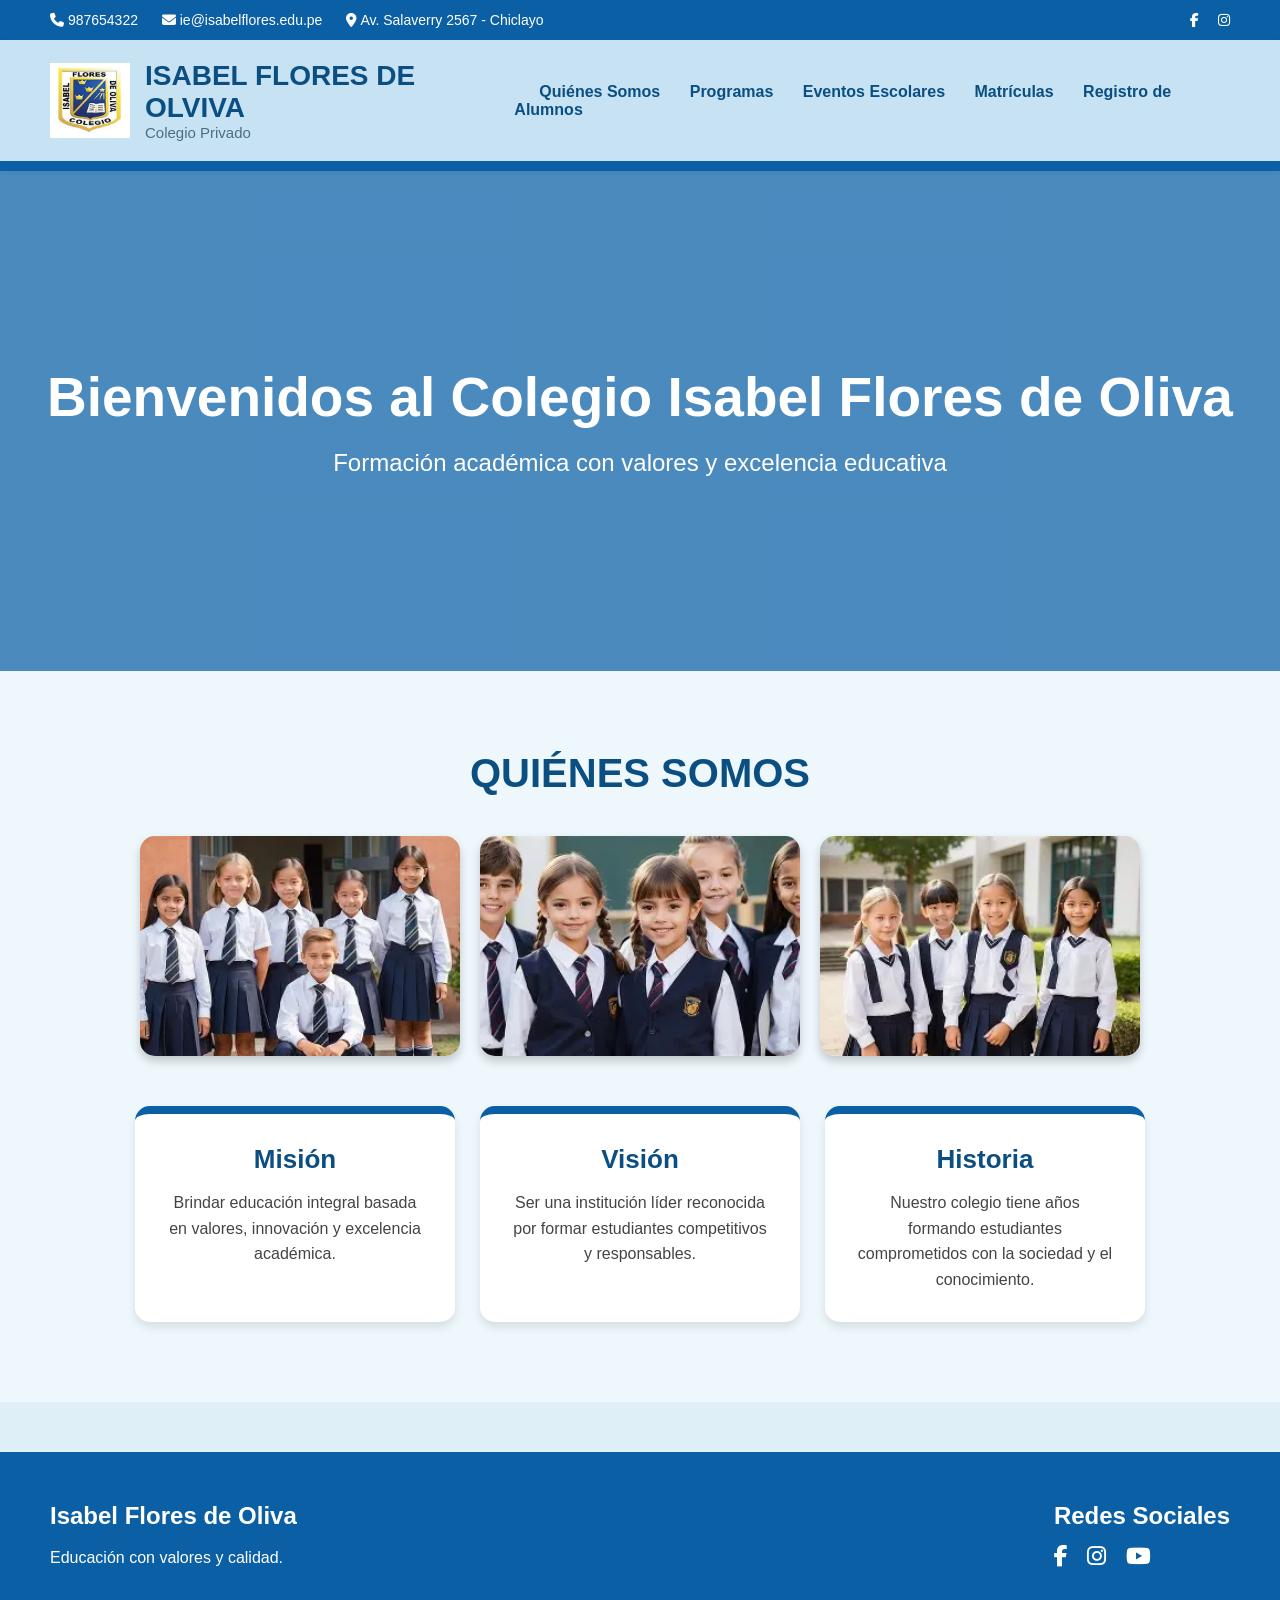
==== frontend/html/index.html @ 784ea983 "avance frontend" ====
<!DOCTYPE html>
<html lang="es">
<head>
    <meta charset="UTF-8">
    <meta name="viewport" content="width=device-width, initial-scale=1.0">
    <title>Isabel Flores de Oliva</title>

    <link rel="stylesheet" href="/frontend/css/style.css">

    <link rel="stylesheet"
    href="https://cdnjs.cloudflare.com/ajax/libs/font-awesome/6.5.1/css/all.min.css">
</head>

<body>

    <div class="topbar">

        <div class="top-info">
            <span><i class="fa-solid fa-phone"></i> 987654322</span>
            <span><i class="fa-solid fa-envelope"></i> ie@isabelflores.edu.pe</span>
            <span><i class="fa-solid fa-location-dot"></i> Av. Salaverry 2567 - Chiclayo</span>
        </div>

        <div class="redes">
            <i class="fa-brands fa-facebook-f"></i>
            <i class="fa-brands fa-instagram"></i>
        </div>

    </div>


    <header class="header">

        <div class="logo">

            <img src="/Imagenes/logo.jpg" alt="Logo">

            <div>
                <h2>ISABEL FLORES DE OLVIVA</h2>
                <p>Colegio Privado</p>
            </div>

        </div>

  
        <nav class="menu">

            <a href="#quienes-somos">Quiénes Somos</a>

            <a href="programas.html">Programas</a>

            <a href="eventos.html">Eventos Escolares</a>

            <a href="matriculas.html">Matrículas</a>

            <a href="asistencia.html">Registro de Alumnos</a>

        </nav>

    </header>


    <section class="banner">

        <div class="overlay">

            <h1>Bienvenidos al Colegio Isabel Flores de Oliva</h1>

            <p>
                Formación académica con valores y excelencia educativa
            </p>

        </div>

    </section>


    <section class="quienes" id="quienes-somos">

        <h2>QUIÉNES SOMOS</h2>

        <div class="carrusel">

            <img src="/Imagenes/imagen1.webp" alt="">
            <img src="/Imagenes/imagen2.webp" alt="">
            <img src="/Imagenes/imagen3.webp" alt="">

        </div>


        <div class="cards">

            <div class="card">

                <h3>Misión</h3>

                <p>
                    Brindar educación integral basada en valores,
                    innovación y excelencia académica.
                </p>

            </div>

            <div class="card">

                <h3>Visión</h3>

                <p>
                    Ser una institución líder reconocida por formar
                    estudiantes competitivos y responsables.
                </p>

            </div>

            <div class="card">

                <h3>Historia</h3>

                <p>
                    Nuestro colegio tiene años formando estudiantes
                    comprometidos con la sociedad y el conocimiento.
                </p>

            </div>

        </div>

    </section>

    <footer class="footer">

        <div class="footer-contenido">

            <div>
                <h3>Isabel Flores de Oliva</h3>

                <p>
                    Educación con valores y calidad.
                </p>
            </div>

            <div>

                <h3>Redes Sociales</h3>

                <div class="footer-redes">

                    <i class="fa-brands fa-facebook-f"></i>

                    <i class="fa-brands fa-instagram"></i>

                    <i class="fa-brands fa-youtube"></i>

                </div>

            </div>

        </div>

    </footer>

</body>
</html>
---- frontend/css/style.css ----
*{
    margin: 0;
    padding: 0;
    box-sizing: border-box;
    font-family: Arial, Helvetica, sans-serif;
}

html{
    scroll-behavior: smooth;
}

body{
    background: #dfeff7;
}




.topbar{
    background: #0b5fa5;
    color: white;
    display: flex;
    justify-content: space-between;
    align-items: center;
    padding: 12px 50px;
    font-size: 14px;
}

.top-info span{
    margin-right: 20px;
}

.redes i{
    margin-left: 15px;
    cursor: pointer;
    transition: 0.3s;
}

.redes i:hover{
    color: #d6ecff;
}



.header{
    background: #c6e2f3;
    display: flex;
    justify-content: space-between;
    align-items: center;
    padding: 20px 50px;
    border-bottom: 10px solid #0b5fa5;
    box-shadow: 0px 2px 5px rgba(0,0,0,0.1);
}





.logo{
    display: flex;
    align-items: center;
    gap: 15px;
}

.logo img{
    width: 80px;
    height: 80px;
    object-fit: contain;
}

.logo h2{
    color: #0b4f82;
    font-size: 28px;
}

.logo p{
    color: #4d6d80;
    font-size: 15px;
}



.menu a{
    text-decoration: none;
    margin-left: 25px;
    color: #0b4f82;
    font-weight: bold;
    transition: 0.3s;
    font-size: 16px;
}

.menu a:hover{
    color: #d60000;
}



.banner{
    background:
    linear-gradient(rgba(11,95,165,0.7),
    rgba(11,95,165,0.7)),
    url("colegio.jpg");

    background-size: cover;
    background-position: center;

    height: 500px;

    display: flex;
    align-items: center;
    justify-content: center;
}

.overlay{
    text-align: center;
    color: white;
    padding: 20px;
}

.overlay h1{
    font-size: 55px;
    margin-bottom: 20px;
}

.overlay p{
    font-size: 24px;
}



.quienes{
    padding: 80px 50px;
    text-align: center;
    background: #eef7fc;
}

.quienes h2{
    color: #0b4f82;
    margin-bottom: 40px;
    font-size: 40px;
}



.carrusel{
    display: flex;
    justify-content: center;
    gap: 20px;
    flex-wrap: wrap;
    margin-bottom: 50px;
}

.carrusel img{
    width: 320px;
    height: 220px;
    object-fit: cover;
    border-radius: 15px;
    box-shadow: 0px 5px 10px rgba(0,0,0,0.2);
    transition: 0.3s;
}

.carrusel img:hover{
    transform: scale(1.03);
}



.cards{
    display: flex;
    gap: 25px;
    justify-content: center;
    flex-wrap: wrap;
}

.card{
    background: white;
    width: 320px;
    padding: 30px;
    border-radius: 15px;
    box-shadow: 0px 5px 10px rgba(0,0,0,0.1);
    border-top: 8px solid #0b5fa5;
    transition: 0.3s;
}

.card:hover{
    transform: translateY(-5px);
}

.card h3{
    color: #0b4f82;
    margin-bottom: 15px;
    font-size: 26px;
}

.card p{
    color: #444;
    line-height: 1.6;
}




.footer{
    background: #0b5fa5;
    color: white;
    padding: 50px;
    margin-top: 50px;
}

.footer-contenido{
    display: flex;
    justify-content: space-between;
    flex-wrap: wrap;
    gap: 30px;
}

.footer h3{
    margin-bottom: 15px;
    font-size: 24px;
}

.footer p{
    line-height: 1.6;
}

.footer-redes i{
    margin-right: 15px;
    font-size: 22px;
    cursor: pointer;
    transition: 0.3s;
}

.footer-redes i:hover{
    color: #d6ecff;
}

/* =========================
   RESPONSIVE
========================= */

@media(max-width: 900px){

    .header{
        flex-direction: column;
        gap: 20px;
        text-align: center;
    }

    .menu{
        display: flex;
        flex-direction: column;
        gap: 15px;
    }

    .menu a{
        margin-left: 0;
    }

    .topbar{
        flex-direction: column;
        gap: 10px;
        text-align: center;
    }

    .overlay h1{
        font-size: 38px;
    }

    .overlay p{
        font-size: 18px;
    }

}
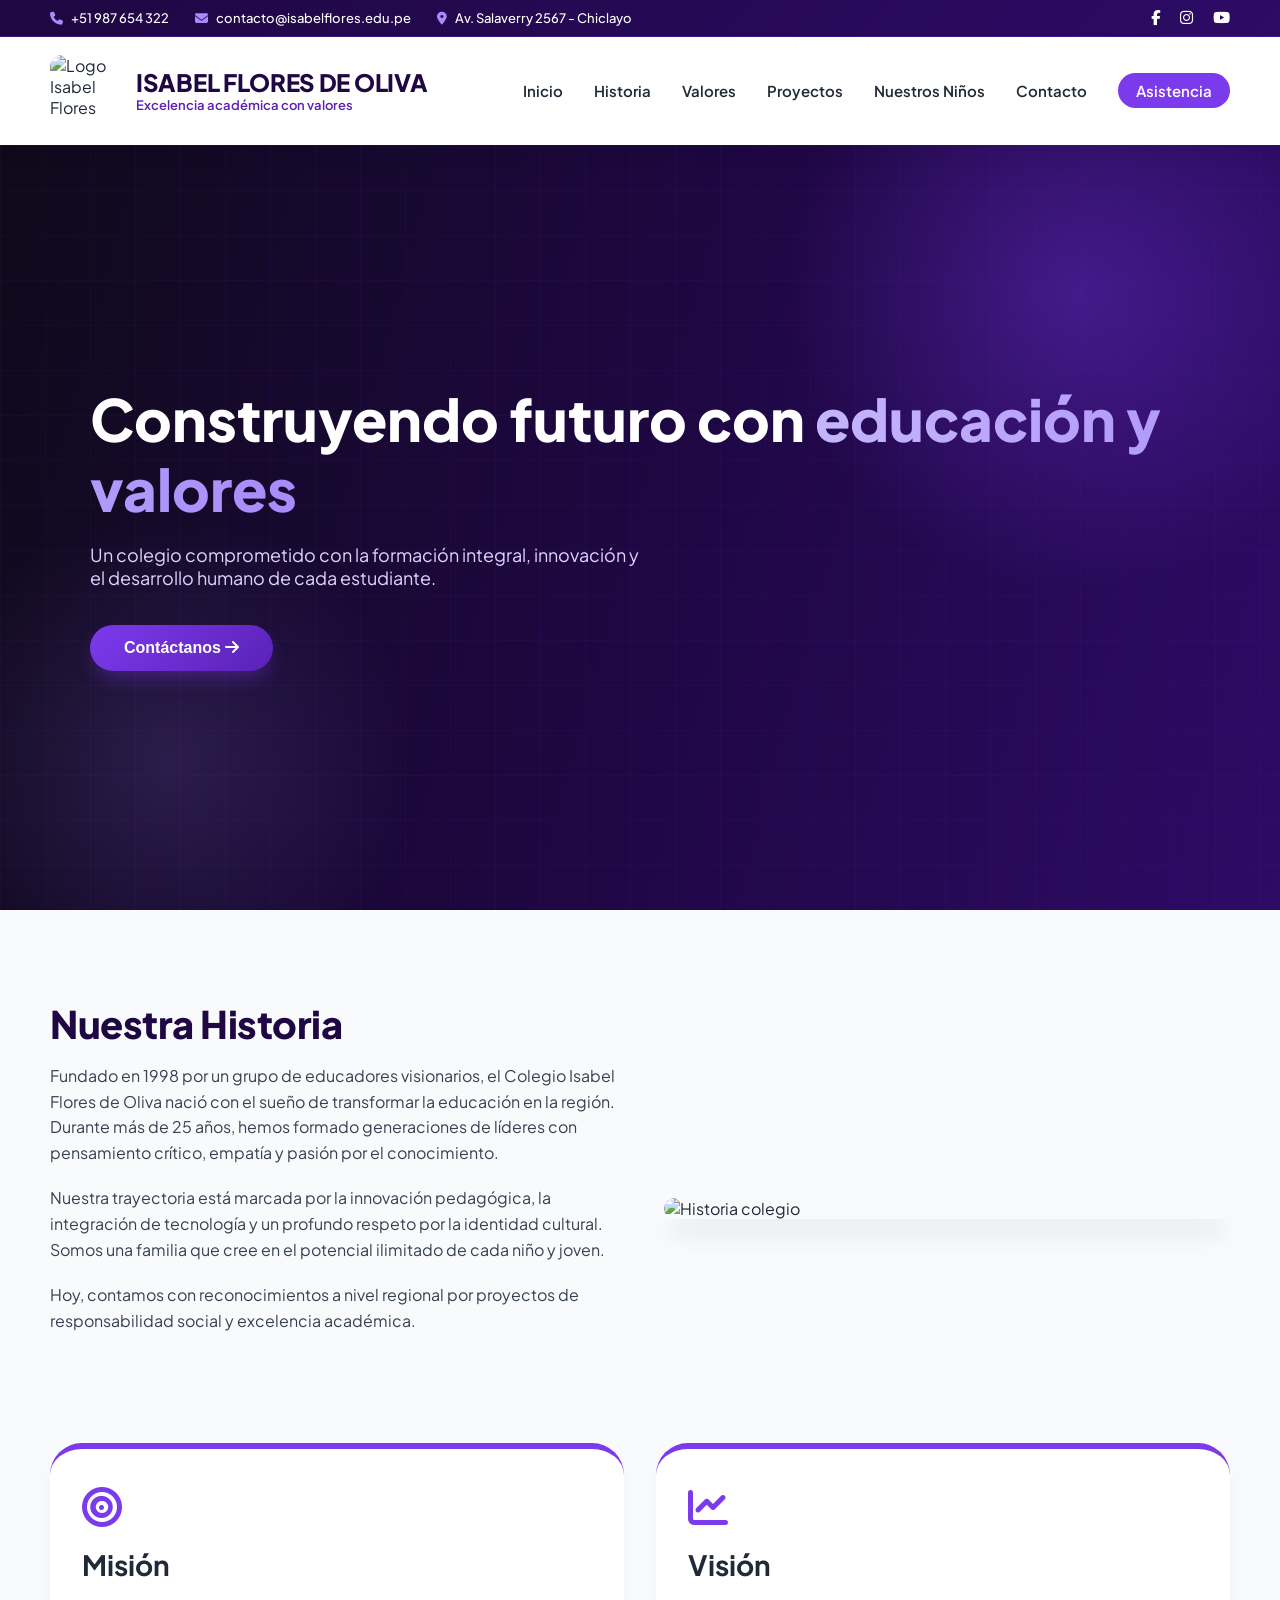
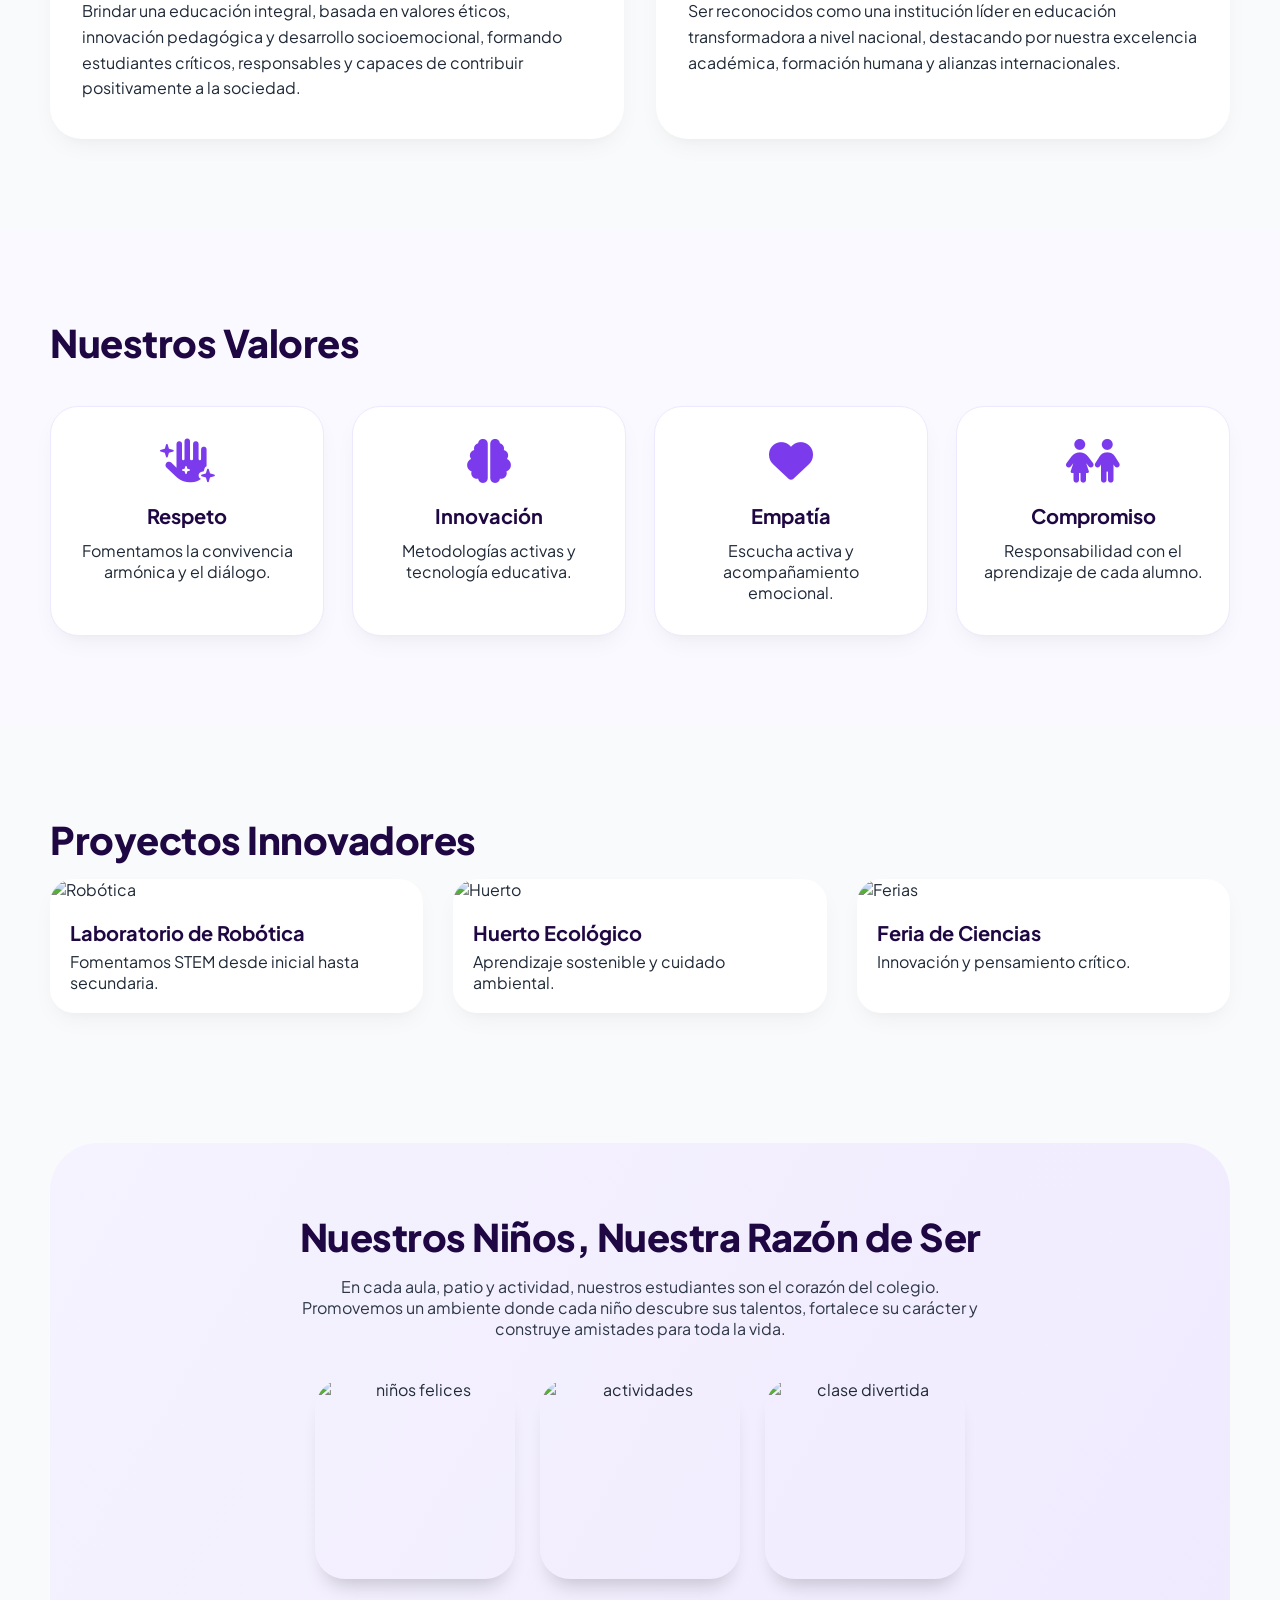
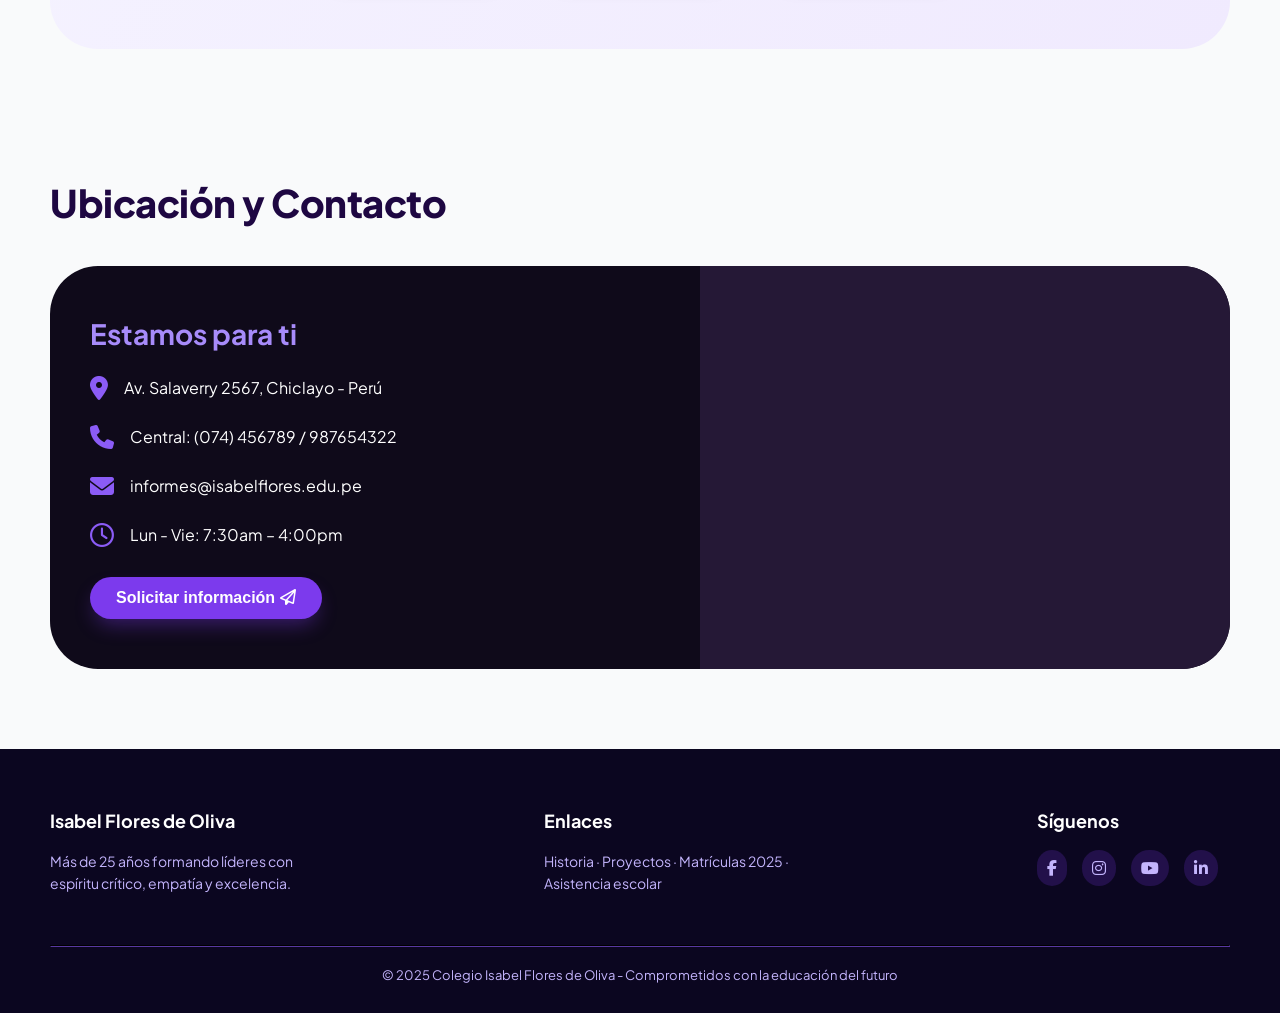
==== commit 1b764b38: "se creo los diseños finales para index.html y asistencia.html, con sus csss correspondientes" ====
--- a/frontend/html/index.html
+++ b/frontend/html/index.html
@@ -2,162 +2,220 @@
 <html lang="es">
 <head>
     <meta charset="UTF-8">
-    <meta name="viewport" content="width=device-width, initial-scale=1.0">
-    <title>Isabel Flores de Oliva</title>
-
+    <meta name="viewport" content="width=device-width, initial-scale=1.0, user-scalable=yes">
+    <title>Colegio Isabel Flores de Oliva | Excelencia y Valores</title>
+    
+    <!-- Google Fonts + Font Awesome -->
+    <link href="https://fonts.googleapis.com/css2?family=Plus+Jakarta+Sans:wght@300;400;500;600;700;800&display=swap" rel="stylesheet">
+    <link rel="stylesheet" href="https://cdnjs.cloudflare.com/ajax/libs/font-awesome/6.5.1/css/all.min.css">
+    
     <link rel="stylesheet" href="/frontend/css/style.css">
-
-    <link rel="stylesheet"
-    href="https://cdnjs.cloudflare.com/ajax/libs/font-awesome/6.5.1/css/all.min.css">
 </head>
-
 <body>
 
-    <div class="topbar">
-
-        <div class="top-info">
-            <span><i class="fa-solid fa-phone"></i> 987654322</span>
-            <span><i class="fa-solid fa-envelope"></i> ie@isabelflores.edu.pe</span>
-            <span><i class="fa-solid fa-location-dot"></i> Av. Salaverry 2567 - Chiclayo</span>
-        </div>
-
-        <div class="redes">
-            <i class="fa-brands fa-facebook-f"></i>
-            <i class="fa-brands fa-instagram"></i>
-        </div>
-
-    </div>
-
-
-    <header class="header">
-
-        <div class="logo">
-
-            <img src="/Imagenes/logo.jpg" alt="Logo">
-
-            <div>
-                <h2>ISABEL FLORES DE OLVIVA</h2>
-                <p>Colegio Privado</p>
-            </div>
-
-        </div>
-
-  
-        <nav class="menu">
-
-            <a href="#quienes-somos">Quiénes Somos</a>
-
-            <a href="programas.html">Programas</a>
-
-            <a href="eventos.html">Eventos Escolares</a>
-
-            <a href="matriculas.html">Matrículas</a>
-
-            <a href="asistencia.html">Registro de Alumnos</a>
-
-        </nav>
-
-    </header>
-
-
-    <section class="banner">
-
-        <div class="overlay">
-
-            <h1>Bienvenidos al Colegio Isabel Flores de Oliva</h1>
-
-            <p>
-                Formación académica con valores y excelencia educativa
-            </p>
-
-        </div>
-
-    </section>
-
-
-    <section class="quienes" id="quienes-somos">
-
-        <h2>QUIÉNES SOMOS</h2>
-
-        <div class="carrusel">
-
-            <img src="/Imagenes/imagen1.webp" alt="">
-            <img src="/Imagenes/imagen2.webp" alt="">
-            <img src="/Imagenes/imagen3.webp" alt="">
-
-        </div>
-
-
-        <div class="cards">
-
-            <div class="card">
-
-                <h3>Misión</h3>
-
-                <p>
-                    Brindar educación integral basada en valores,
-                    innovación y excelencia académica.
-                </p>
-
-            </div>
-
-            <div class="card">
-
-                <h3>Visión</h3>
-
-                <p>
-                    Ser una institución líder reconocida por formar
-                    estudiantes competitivos y responsables.
-                </p>
-
-            </div>
-
-            <div class="card">
-
-                <h3>Historia</h3>
-
-                <p>
-                    Nuestro colegio tiene años formando estudiantes
-                    comprometidos con la sociedad y el conocimiento.
-                </p>
-
-            </div>
-
-        </div>
-
-    </section>
-
-    <footer class="footer">
-
-        <div class="footer-contenido">
-
-            <div>
-                <h3>Isabel Flores de Oliva</h3>
-
-                <p>
-                    Educación con valores y calidad.
-                </p>
-            </div>
-
-            <div>
-
-                <h3>Redes Sociales</h3>
-
-                <div class="footer-redes">
-
-                    <i class="fa-brands fa-facebook-f"></i>
-
-                    <i class="fa-brands fa-instagram"></i>
-
-                    <i class="fa-brands fa-youtube"></i>
-
-                </div>
-
-            </div>
-
-        </div>
-
-    </footer>
-
+<div class="topbar">
+    <div class="top-info">
+        <span><i class="fa-solid fa-phone"></i> +51 987 654 322</span>
+        <span><i class="fa-solid fa-envelope"></i> contacto@isabelflores.edu.pe</span>
+        <span><i class="fa-solid fa-location-dot"></i> Av. Salaverry 2567 - Chiclayo</span>
+    </div>
+    <div class="redes">
+        <i class="fa-brands fa-facebook-f"></i>
+        <i class="fa-brands fa-instagram"></i>
+        <i class="fa-brands fa-youtube"></i>
+    </div>
+</div>
+
+<header class="header" id="mainHeader">
+    <div class="logo">
+        <img src="https://placehold.co/400x400/7C3AED/white?text=IFO" alt="Logo Isabel Flores">
+        <div>
+            <h2>ISABEL FLORES DE OLIVA</h2>
+            <p>Excelencia académica con valores</p>
+        </div>
+    </div>
+    <nav class="menu">
+        <a href="#inicio">Inicio</a>
+        <a href="#historia">Historia</a>
+        <a href="#valores">Valores</a>
+        <a href="#proyectos">Proyectos</a>
+        <a href="#ninos">Nuestros Niños</a>
+        <a href="#contacto">Contacto</a>
+        <a href="asistencia.html" style="background: var(--primary); color: white; padding: 8px 18px; border-radius: 40px;">Asistencia</a>
+    </nav>
+</header>
+
+<!-- HERO BANNER MODERNO -->
+<section id="inicio" class="hero-banner">
+    <div class="hero-grid"></div>
+    <div class="hero-content">
+        <h1>Construyendo futuro con <span class="highlight">educación y valores</span></h1>
+        <p>Un colegio comprometido con la formación integral, innovación y el desarrollo humano de cada estudiante.</p>
+        <button class="btn-hero" id="scrollToContact">Contáctanos <i class="fa-solid fa-arrow-right"></i></button>
+    </div>
+</section>
+
+<!-- SECCIÓN HISTORIA -->
+<section id="historia" class="section-padding">
+    <div class="container">
+        <h2 class="section-title">Nuestra Historia</h2>
+        <div class="grid-2cols">
+            <div class="history-text">
+                <p>Fundado en 1998 por un grupo de educadores visionarios, el Colegio Isabel Flores de Oliva nació con el sueño de transformar la educación en la región. Durante más de 25 años, hemos formado generaciones de líderes con pensamiento crítico, empatía y pasión por el conocimiento.</p>
+                <p>Nuestra trayectoria está marcada por la innovación pedagógica, la integración de tecnología y un profundo respeto por la identidad cultural. Somos una familia que cree en el potencial ilimitado de cada niño y joven.</p>
+                <p>Hoy, contamos con reconocimientos a nivel regional por proyectos de responsabilidad social y excelencia académica.</p>
+            </div>
+            <div class="history-img">
+                <img src="https://images.pexels.com/photos/5212345/pexels-photo-5212345.jpeg?auto=compress&cs=tinysrgb&w=600" alt="Historia colegio">
+            </div>
+        </div>
+    </div>
+</section>
+
+<!-- MISIÓN Y VISIÓN (minimalista) -->
+<section class="section-padding" style="padding-top: 0;">
+    <div class="container">
+        <div class="mv-container">
+            <div class="mv-card">
+                <i class="fa-solid fa-bullseye" style="font-size: 40px; color: var(--primary); margin-bottom: 20px; display: inline-block;"></i>
+                <h3 style="font-size: 28px; margin-bottom: 16px;">Misión</h3>
+                <p style="line-height: 1.6;">Brindar una educación integral, basada en valores éticos, innovación pedagógica y desarrollo socioemocional, formando estudiantes críticos, responsables y capaces de contribuir positivamente a la sociedad.</p>
+            </div>
+            <div class="mv-card">
+                <i class="fa-solid fa-chart-line" style="font-size: 40px; color: var(--primary); margin-bottom: 20px; display: inline-block;"></i>
+                <h3 style="font-size: 28px; margin-bottom: 16px;">Visión</h3>
+                <p style="line-height: 1.6;">Ser reconocidos como una institución líder en educación transformadora a nivel nacional, destacando por nuestra excelencia académica, formación humana y alianzas internacionales.</p>
+            </div>
+        </div>
+    </div>
+</section>
+
+<!-- VALORES INSTITUCIONALES -->
+<section id="valores" class="section-padding" style="background: #F9F9FF;">
+    <div class="container">
+        <h2 class="section-title">Nuestros Valores</h2>
+        <div class="valores-grid">
+            <div class="valor-card"><i class="fa-solid fa-hand-sparkles"></i><h4>Respeto</h4><p>Fomentamos la convivencia armónica y el diálogo.</p></div>
+            <div class="valor-card"><i class="fa-solid fa-brain"></i><h4>Innovación</h4><p>Metodologías activas y tecnología educativa.</p></div>
+            <div class="valor-card"><i class="fa-solid fa-heart"></i><h4>Empatía</h4><p>Escucha activa y acompañamiento emocional.</p></div>
+            <div class="valor-card"><i class="fa-solid fa-children"></i><h4>Compromiso</h4><p>Responsabilidad con el aprendizaje de cada alumno.</p></div>
+        </div>
+    </div>
+</section>
+
+<!-- PROYECTOS DESTACADOS -->
+<section id="proyectos" class="section-padding">
+    <div class="container">
+        <h2 class="section-title">Proyectos Innovadores</h2>
+        <div class="proyectos-grid">
+            <div class="proyecto-item"><img src="https://images.pexels.com/photos/5428835/pexels-photo-5428835.jpeg?auto=compress&cs=tinysrgb&w=600" alt="Robótica"><div class="proyecto-info"><h3>Laboratorio de Robótica</h3><p>Fomentamos STEM desde inicial hasta secundaria.</p></div></div>
+            <div class="proyecto-item"><img src="https://images.pexels.com/photos/5212705/pexels-photo-5212705.jpeg?auto=compress&cs=tinysrgb&w=600" alt="Huerto"><div class="proyecto-info"><h3>Huerto Ecológico</h3><p>Aprendizaje sostenible y cuidado ambiental.</p></div></div>
+            <div class="proyecto-item"><img src="https://images.pexels.com/photos/5212349/pexels-photo-5212349.jpeg?auto=compress&cs=tinysrgb&w=600" alt="Ferias"><div class="proyecto-info"><h3>Feria de Ciencias</h3><p>Innovación y pensamiento crítico.</p></div></div>
+        </div>
+    </div>
+</section>
+
+<!-- SECCIÓN NUESTROS NIÑOS (con foto y calidez) -->
+<section id="ninos" class="ninos-section">
+    <div class="container" style="text-align: center;">
+        <h2 class="section-title" style="color:#1E0742;">Nuestros Niños, Nuestra Razón de Ser</h2>
+        <p style="max-width: 700px; margin: 0 auto 40px; color: #2D3748;">En cada aula, patio y actividad, nuestros estudiantes son el corazón del colegio. Promovemos un ambiente donde cada niño descubre sus talentos, fortalece su carácter y construye amistades para toda la vida.</p>
+        <div style="display: flex; flex-wrap: wrap; gap: 25px; justify-content: center; margin-top: 30px;">
+            <img src="https://images.pexels.com/photos/8613089/pexels-photo-8613089.jpeg?auto=compress&cs=tinysrgb&w=400" style="width: 200px; height: 200px; object-fit: cover; border-radius: 30px; box-shadow: 0 15px 20px -10px rgba(0,0,0,0.2);" alt="niños felices">
+            <img src="https://images.pexels.com/photos/8613111/pexels-photo-8613111.jpeg?auto=compress&cs=tinysrgb&w=400" style="width: 200px; height: 200px; object-fit: cover; border-radius: 30px; box-shadow: 0 15px 20px -10px rgba(0,0,0,0.2);" alt="actividades">
+            <img src="https://images.pexels.com/photos/8613099/pexels-photo-8613099.jpeg?auto=compress&cs=tinysrgb&w=400" style="width: 200px; height: 200px; object-fit: cover; border-radius: 30px; box-shadow: 0 15px 20px -10px rgba(0,0,0,0.2);" alt="clase divertida">
+        </div>
+    </div>
+</section>
+
+<!-- UBICACIÓN Y CONTACTO -->
+<section id="contacto" class="section-padding" style="padding-bottom: 40px;">
+    <div class="container">
+        <h2 class="section-title">Ubicación y Contacto</h2>
+        <div class="contact-location">
+            <div class="contact-info">
+                <h3>Estamos para ti</h3>
+                <div class="contact-detail"><i class="fa-solid fa-location-dot"></i> <span>Av. Salaverry 2567, Chiclayo - Perú</span></div>
+                <div class="contact-detail"><i class="fa-solid fa-phone"></i> <span>Central: (074) 456789 / 987654322</span></div>
+                <div class="contact-detail"><i class="fa-solid fa-envelope"></i> <span>informes@isabelflores.edu.pe</span></div>
+                <div class="contact-detail"><i class="fa-regular fa-clock"></i> <span>Lun - Vie: 7:30am – 4:00pm</span></div>
+                <div style="margin-top: 30px;"><button id="btnMatricula" class="btn-hero" style="background: var(--primary); padding: 12px 26px;">Solicitar información <i class="fa-regular fa-paper-plane"></i></button></div>
+            </div>
+            <div class="mapa">
+                <iframe src="https://www.google.com/maps/embed?pb=!1m18!1m12!1m3!1d3963.567219765665!2d-79.84216862587597!3d-6.771113393227249!2m3!1f0!2f0!3f0!3m2!1i1024!2i768!4f13.1!3m3!1m2!1s0x904cef55e272cfc9%3A0x2d6f4b9b5c34e66f!2sAv.%20Salaverry%2C%20Chiclayo%2014000!5e0!3m2!1ses!2spe!4v1715100000000!5m2!1ses!2spe" allowfullscreen="" loading="lazy"></iframe>
+            </div>
+        </div>
+    </div>
+</section>
+
+<footer class="footer-new">
+    <div class="footer-grid">
+        <div class="footer-col"><h4>Isabel Flores de Oliva</h4><p>Más de 25 años formando líderes con espíritu crítico, empatía y excelencia.</p></div>
+        <div class="footer-col"><h4>Enlaces</h4><p>Historia · Proyectos · Matrículas 2025 · Asistencia escolar</p></div>
+        <div class="footer-col"><h4>Síguenos</h4><div class="footer-social"><i class="fa-brands fa-facebook-f"></i> <i class="fa-brands fa-instagram"></i> <i class="fa-brands fa-youtube"></i> <i class="fa-brands fa-linkedin-in"></i></div></div>
+    </div>
+    <hr style="border-color: #2A1B4D; margin: 20px 0;">
+    <p style="text-align: center; font-size: 13px;">© 2025 Colegio Isabel Flores de Oliva - Comprometidos con la educación del futuro</p>
+</footer>
+
+<script>
+    // funcionalidades interactivas, scroll, color de fondo header, efectos
+    document.addEventListener('DOMContentLoaded', function() {
+        // header scroll effect
+        const header = document.getElementById('mainHeader');
+        window.addEventListener('scroll', () => {
+            if (window.scrollY > 50) {
+                header.classList.add('header-scrolled');
+            } else {
+                header.classList.remove('header-scrolled');
+            }
+        });
+        
+        // smooth scroll a contacto
+        const scrollBtn = document.getElementById('scrollToContact');
+        if(scrollBtn) {
+            scrollBtn.addEventListener('click', () => {
+                document.getElementById('contacto').scrollIntoView({ behavior: 'smooth' });
+            });
+        }
+        
+        // botón matrícula alerta demo
+        const btnMat = document.getElementById('btnMatricula');
+        if(btnMat) {
+            btnMat.addEventListener('click', () => {
+                alert("📞 Contáctanos al 987654322 o escribenos a informes@isabelflores.edu.pe. ¡Matrículas abiertas 2025!");
+            });
+        }
+        
+        // cambio dinamico de color de fondo al pasar secciones (efecto sutil)
+        const sections = document.querySelectorAll('section');
+        const observerOptions = { threshold: 0.3 };
+        const observer = new IntersectionObserver((entries) => {
+            entries.forEach(entry => {
+                if(entry.isIntersecting) {
+                    document.body.style.transition = 'background 0.5s ease';
+                    // efecto ligero
+                }
+            });
+        }, observerOptions);
+        sections.forEach(section => observer.observe(section));
+        
+        // añadir efecto hover global a tarjetas con clase
+        console.log("✨ Página profesional cargada, experiencia interactiva lista");
+        
+        // Responsive adicional y mejora del menú para móvil se maneja en CSS, pero simulación de cliqueo suave
+        const links = document.querySelectorAll('.menu a');
+        links.forEach(link => {
+            link.addEventListener('click', function(e) {
+                if(this.getAttribute('href').startsWith('#')) {
+                    e.preventDefault();
+                    const targetId = this.getAttribute('href').substring(1);
+                    const targetEl = document.getElementById(targetId);
+                    if(targetEl) targetEl.scrollIntoView({ behavior: 'smooth' });
+                }
+            });
+        });
+    });
+</script>
 </body>
 </html>
--- a/frontend/css/style.css
+++ b/frontend/css/style.css
@@ -1,273 +1,357 @@
-*{
-    margin: 0;
-    padding: 0;
-    box-sizing: border-box;
-    font-family: Arial, Helvetica, sans-serif;
-}
-
-html{
-    scroll-behavior: smooth;
-}
-
-body{
-    background: #dfeff7;
-}
-
-
-
-
-.topbar{
-    background: #0b5fa5;
-    color: white;
-    display: flex;
-    justify-content: space-between;
-    align-items: center;
-    padding: 12px 50px;
-    font-size: 14px;
-}
-
-.top-info span{
-    margin-right: 20px;
-}
-
-.redes i{
-    margin-left: 15px;
-    cursor: pointer;
-    transition: 0.3s;
-}
-
-.redes i:hover{
-    color: #d6ecff;
-}
-
-
-
-.header{
-    background: #c6e2f3;
-    display: flex;
-    justify-content: space-between;
-    align-items: center;
-    padding: 20px 50px;
-    border-bottom: 10px solid #0b5fa5;
-    box-shadow: 0px 2px 5px rgba(0,0,0,0.1);
-}
-
-
-
-
-
-.logo{
-    display: flex;
-    align-items: center;
-    gap: 15px;
-}
-
-.logo img{
-    width: 80px;
-    height: 80px;
-    object-fit: contain;
-}
-
-.logo h2{
-    color: #0b4f82;
-    font-size: 28px;
-}
-
-.logo p{
-    color: #4d6d80;
-    font-size: 15px;
-}
-
-
-
-.menu a{
-    text-decoration: none;
-    margin-left: 25px;
-    color: #0b4f82;
-    font-weight: bold;
-    transition: 0.3s;
-    font-size: 16px;
-}
-
-.menu a:hover{
-    color: #d60000;
-}
-
-
-
-.banner{
-    background:
-    linear-gradient(rgba(11,95,165,0.7),
-    rgba(11,95,165,0.7)),
-    url("colegio.jpg");
-
-    background-size: cover;
-    background-position: center;
-
-    height: 500px;
-
-    display: flex;
-    align-items: center;
-    justify-content: center;
-}
-
-.overlay{
-    text-align: center;
-    color: white;
-    padding: 20px;
-}
-
-.overlay h1{
-    font-size: 55px;
-    margin-bottom: 20px;
-}
-
-.overlay p{
-    font-size: 24px;
-}
-
-
-
-.quienes{
-    padding: 80px 50px;
-    text-align: center;
-    background: #eef7fc;
-}
-
-.quienes h2{
-    color: #0b4f82;
-    margin-bottom: 40px;
-    font-size: 40px;
-}
-
-
-
-.carrusel{
-    display: flex;
-    justify-content: center;
-    gap: 20px;
-    flex-wrap: wrap;
-    margin-bottom: 50px;
-}
-
-.carrusel img{
-    width: 320px;
-    height: 220px;
-    object-fit: cover;
-    border-radius: 15px;
-    box-shadow: 0px 5px 10px rgba(0,0,0,0.2);
-    transition: 0.3s;
-}
-
-.carrusel img:hover{
-    transform: scale(1.03);
-}
-
-
-
-.cards{
-    display: flex;
-    gap: 25px;
-    justify-content: center;
-    flex-wrap: wrap;
-}
-
-.card{
-    background: white;
-    width: 320px;
-    padding: 30px;
-    border-radius: 15px;
-    box-shadow: 0px 5px 10px rgba(0,0,0,0.1);
-    border-top: 8px solid #0b5fa5;
-    transition: 0.3s;
-}
-
-.card:hover{
-    transform: translateY(-5px);
-}
-
-.card h3{
-    color: #0b4f82;
-    margin-bottom: 15px;
-    font-size: 26px;
-}
-
-.card p{
-    color: #444;
-    line-height: 1.6;
-}
-
-
-
-
-.footer{
-    background: #0b5fa5;
-    color: white;
-    padding: 50px;
-    margin-top: 50px;
-}
-
-.footer-contenido{
-    display: flex;
-    justify-content: space-between;
-    flex-wrap: wrap;
-    gap: 30px;
-}
-
-.footer h3{
-    margin-bottom: 15px;
-    font-size: 24px;
-}
-
-.footer p{
-    line-height: 1.6;
-}
-
-.footer-redes i{
-    margin-right: 15px;
-    font-size: 22px;
-    cursor: pointer;
-    transition: 0.3s;
-}
-
-.footer-redes i:hover{
-    color: #d6ecff;
-}
-
-/* =========================
-   RESPONSIVE
-========================= */
-
-@media(max-width: 900px){
-
-    .header{
-        flex-direction: column;
-        gap: 20px;
-        text-align: center;
-    }
-
-    .menu{
-        display: flex;
-        flex-direction: column;
-        gap: 15px;
-    }
-
-    .menu a{
-        margin-left: 0;
-    }
-
-    .topbar{
-        flex-direction: column;
-        gap: 10px;
-        text-align: center;
-    }
-
-    .overlay h1{
-        font-size: 38px;
-    }
-
-    .overlay p{
-        font-size: 18px;
-    }
-
-}+ * { margin: 0; padding: 0; box-sizing: border-box; }
+        
+        :root {
+            --primary: #7C3AED;
+            --primary-dark: #5B21B6;
+            --primary-light: #8B5CF6;
+            --accent: #A78BFA;
+            --bg-dark: #0F0A1A;
+            --bg-card: #1A1025;
+            --bg-input: #251836;
+            --text-primary: #F5F3FF;
+            --text-secondary: #C4B5FD;
+            --border: rgba(124, 58, 237, 0.25);
+            --white: #ffffff;
+            --gray-100: #F9FAFB;
+            --gray-200: #F3F4F6;
+            --gray-700: #374151;
+            --shadow-sm: 0 10px 25px -5px rgba(0,0,0,0.05), 0 8px 10px -6px rgba(0,0,0,0.02);
+            --shadow-md: 0 20px 25px -5px rgba(0,0,0,0.1), 0 8px 10px -6px rgba(0,0,0,0.02);
+        }
+        
+        body {
+            font-family: 'Plus Jakarta Sans', sans-serif;
+            background: var(--gray-100);
+            color: #1F2937;
+            overflow-x: hidden;
+            scroll-behavior: smooth;
+        }
+        
+        /* modern topbar */
+        .topbar {
+            background: linear-gradient(135deg, #1E0742 0%, #2D0B66 100%);
+            color: white;
+            display: flex;
+            justify-content: space-between;
+            align-items: center;
+            padding: 10px 50px;
+            font-size: 13px;
+            font-weight: 500;
+            backdrop-filter: blur(4px);
+            border-bottom: 1px solid rgba(124,58,237,0.3);
+        }
+        .top-info span { margin-right: 24px; }
+        .top-info i { margin-right: 6px; color: var(--accent); }
+        .redes i {
+            margin-left: 18px;
+            cursor: pointer;
+            transition: all 0.2s;
+            font-size: 15px;
+        }
+        .redes i:hover { color: var(--accent); transform: translateY(-2px); }
+        
+        /* header glassmorphism */
+        .header {
+            background: rgba(255,255,255,0.96);
+            backdrop-filter: blur(0px);
+            display: flex;
+            justify-content: space-between;
+            align-items: center;
+            padding: 18px 50px;
+            box-shadow: var(--shadow-sm);
+            position: sticky;
+            top: 0;
+            z-index: 100;
+            transition: all 0.3s ease;
+            border-bottom: 2px solid transparent;
+        }
+        .header-scrolled {
+            background: white;
+            box-shadow: 0 8px 20px rgba(0,0,0,0.08);
+            border-bottom: 2px solid var(--primary);
+        }
+        .logo {
+            display: flex;
+            align-items: center;
+            gap: 16px;
+        }
+        .logo img {
+            width: 70px;
+            height: 70px;
+            object-fit: contain;
+            border-radius: 12px;
+        }
+        .logo h2 {
+            color: #1E0742;
+            font-size: 24px;
+            font-weight: 800;
+            letter-spacing: -0.3px;
+        }
+        .logo p {
+            color: var(--primary-dark);
+            font-weight: 600;
+            font-size: 13px;
+        }
+        .menu a {
+            text-decoration: none;
+            margin-left: 28px;
+            color: #1F2937;
+            font-weight: 600;
+            transition: 0.2s;
+            font-size: 15px;
+            position: relative;
+        }
+        .menu a:after {
+            content: '';
+            position: absolute;
+            bottom: -6px;
+            left: 0;
+            width: 0%;
+            height: 2px;
+            background: var(--primary);
+            transition: 0.25s;
+        }
+        .menu a:hover:after { width: 100%; }
+        .menu a:hover { color: var(--primary); }
+        
+        /* BANNER HERO profesional */
+        .hero-banner {
+            background: linear-gradient(105deg, #0F0A1A 0%, #1E0742 50%, #2D0B66 100%);
+            min-height: 85vh;
+            display: flex;
+            align-items: center;
+            position: relative;
+            overflow: hidden;
+        }
+        .hero-banner::before {
+            content: '';
+            position: absolute;
+            width: 600px; height: 600px;
+            background: radial-gradient(circle, rgba(124,58,237,0.35) 0%, transparent 70%);
+            top: -150px; right: -100px;
+        }
+        .hero-banner::after {
+            content: '';
+            position: absolute;
+            width: 500px; height: 500px;
+            background: radial-gradient(circle, rgba(167,139,250,0.15) 0%, transparent 70%);
+            bottom: -100px; left: -80px;
+        }
+        .hero-grid {
+            position: absolute;
+            inset: 0;
+            background-image: linear-gradient(rgba(124,58,237,0.05) 1px, transparent 1px), linear-gradient(90deg, rgba(124,58,237,0.05) 1px, transparent 1px);
+            background-size: 45px 45px;
+        }
+        .hero-content {
+            max-width: 1200px;
+            margin: 0 auto;
+            padding: 0 50px;
+            position: relative;
+            z-index: 2;
+            color: white;
+        }
+        .hero-content h1 {
+            font-size: 58px;
+            font-weight: 800;
+            line-height: 1.2;
+            margin-bottom: 20px;
+        }
+        .hero-content .highlight {
+            background: linear-gradient(90deg, #C4B5FD, #A78BFA);
+            -webkit-background-clip: text;
+            -webkit-text-fill-color: transparent;
+        }
+        .hero-content p {
+            font-size: 18px;
+            color: #E0D4FF;
+            max-width: 550px;
+            margin-bottom: 36px;
+        }
+        .btn-hero {
+            background: linear-gradient(135deg, var(--primary), var(--primary-dark));
+            color: white;
+            border: none;
+            padding: 14px 34px;
+            font-weight: 700;
+            border-radius: 40px;
+            cursor: pointer;
+            font-size: 16px;
+            transition: all 0.3s;
+            box-shadow: 0 10px 20px -5px rgba(124,58,237,0.4);
+        }
+        .btn-hero:hover { transform: translateY(-3px); box-shadow: 0 20px 25px -8px rgba(124,58,237,0.5); }
+        
+        /* secciones generales */
+        .section-padding {
+            padding: 90px 50px;
+        }
+        .container {
+            max-width: 1300px;
+            margin: 0 auto;
+        }
+        .section-title {
+            font-size: 38px;
+            font-weight: 800;
+            color: #1E0742;
+            margin-bottom: 16px;
+            letter-spacing: -0.5px;
+        }
+        .section-sub {
+            color: var(--primary-dark);
+            font-weight: 600;
+            margin-bottom: 48px;
+            border-left: 4px solid var(--primary);
+            padding-left: 18px;
+        }
+        
+        /* historia + valores grid */
+        .grid-2cols {
+            display: flex;
+            gap: 48px;
+            align-items: center;
+            flex-wrap: wrap;
+        }
+        .history-text {
+            flex: 1;
+        }
+        .history-text p {
+            line-height: 1.6;
+            color: #374151;
+            margin-bottom: 20px;
+        }
+        .history-img {
+            flex: 1;
+            border-radius: 28px;
+            overflow: hidden;
+            box-shadow: var(--shadow-md);
+        }
+        .history-img img { width: 100%; height: auto; display: block; transition: 0.4s; }
+        .history-img:hover img { transform: scale(1.02); }
+        
+        /* valores cards */
+        .valores-grid {
+            display: flex;
+            flex-wrap: wrap;
+            gap: 28px;
+            margin-top: 40px;
+            justify-content: center;
+        }
+        .valor-card {
+            background: white;
+            padding: 32px 24px;
+            border-radius: 28px;
+            flex: 1 1 220px;
+            text-align: center;
+            transition: all 0.25s;
+            border: 1px solid #EDE9FE;
+            box-shadow: var(--shadow-sm);
+        }
+        .valor-card:hover { transform: translateY(-8px); border-color: var(--primary-light); box-shadow: 0 20px 25px -12px rgba(124,58,237,0.2); }
+        .valor-card i { font-size: 44px; color: var(--primary); margin-bottom: 20px; }
+        .valor-card h4 { font-size: 20px; margin-bottom: 12px; color: #1E0742; }
+        
+        /* proyectos / galería */
+        .proyectos-grid {
+            display: grid;
+            grid-template-columns: repeat(auto-fit, minmax(280px, 1fr));
+            gap: 30px;
+        }
+        .proyecto-item {
+            border-radius: 24px;
+            overflow: hidden;
+            background: white;
+            transition: 0.3s;
+            box-shadow: var(--shadow-sm);
+        }
+        .proyecto-item img {
+            width: 100%;
+            height: 220px;
+            object-fit: cover;
+            transition: 0.4s;
+        }
+        .proyecto-item:hover img { transform: scale(1.05); }
+        .proyecto-info { padding: 20px; }
+        .proyecto-info h3 { font-size: 20px; margin-bottom: 6px; color: #1E0742; }
+        
+        /* nuestros niños seccion */
+        .ninos-section {
+            background: linear-gradient(120deg, #F5F3FF, #F0EAFE);
+            border-radius: 48px;
+            margin: 40px 50px;
+            padding: 70px 60px;
+        }
+        
+        /* misión visión moderno */
+        .mv-container {
+            display: flex;
+            gap: 32px;
+            flex-wrap: wrap;
+        }
+        .mv-card {
+            flex: 1;
+            background: white;
+            border-radius: 32px;
+            padding: 38px 32px;
+            box-shadow: var(--shadow-sm);
+            border-top: 6px solid var(--primary);
+        }
+        
+        /* ubicación y contacto */
+        .contact-location {
+            display: flex;
+            flex-wrap: wrap;
+            gap: 40px;
+            background: #0F0A1A;
+            border-radius: 48px;
+            padding: 0;
+            overflow: hidden;
+            margin-top: 40px;
+        }
+        .contact-info {
+            flex: 1;
+            padding: 50px 40px;
+            color: white;
+        }
+        .contact-info h3 { font-size: 28px; margin-bottom: 20px; color: var(--accent); }
+        .contact-detail { margin: 25px 0; display: flex; gap: 16px; align-items: center; }
+        .contact-detail i { font-size: 24px; color: var(--primary-light); }
+        .mapa {
+            flex: 1;
+            min-height: 320px;
+            background: #251836;
+        }
+        .mapa iframe { width: 100%; height: 100%; border: none; }
+        
+        /* footer profesional */
+        .footer-new {
+            background: #0B0620;
+            color: #C4B5FD;
+            padding: 60px 50px 30px;
+            margin-top: 40px;
+        }
+        .footer-grid {
+            display: flex;
+            flex-wrap: wrap;
+            justify-content: space-between;
+            gap: 40px;
+            margin-bottom: 50px;
+        }
+        .footer-col h4 { color: white; margin-bottom: 18px; font-size: 18px; }
+        .footer-col p { line-height: 1.6; font-size: 14px; max-width: 260px; }
+        .footer-social i {
+            background: rgba(124,58,237,0.2);
+            padding: 10px;
+            border-radius: 40px;
+            margin-right: 12px;
+            transition: 0.2s;
+        }
+        .footer-social i:hover { background: var(--primary); color: white; cursor: pointer; }
+        
+        @media (max-width: 900px) {
+            .topbar, .header { flex-direction: column; gap: 15px; padding: 15px 25px; text-align: center; }
+            .menu a { margin: 0 12px; }
+            .hero-content h1 { font-size: 38px; }
+            .section-padding { padding: 50px 25px; }
+            .ninos-section { margin: 20px 20px; padding: 40px 25px; }
+        }
